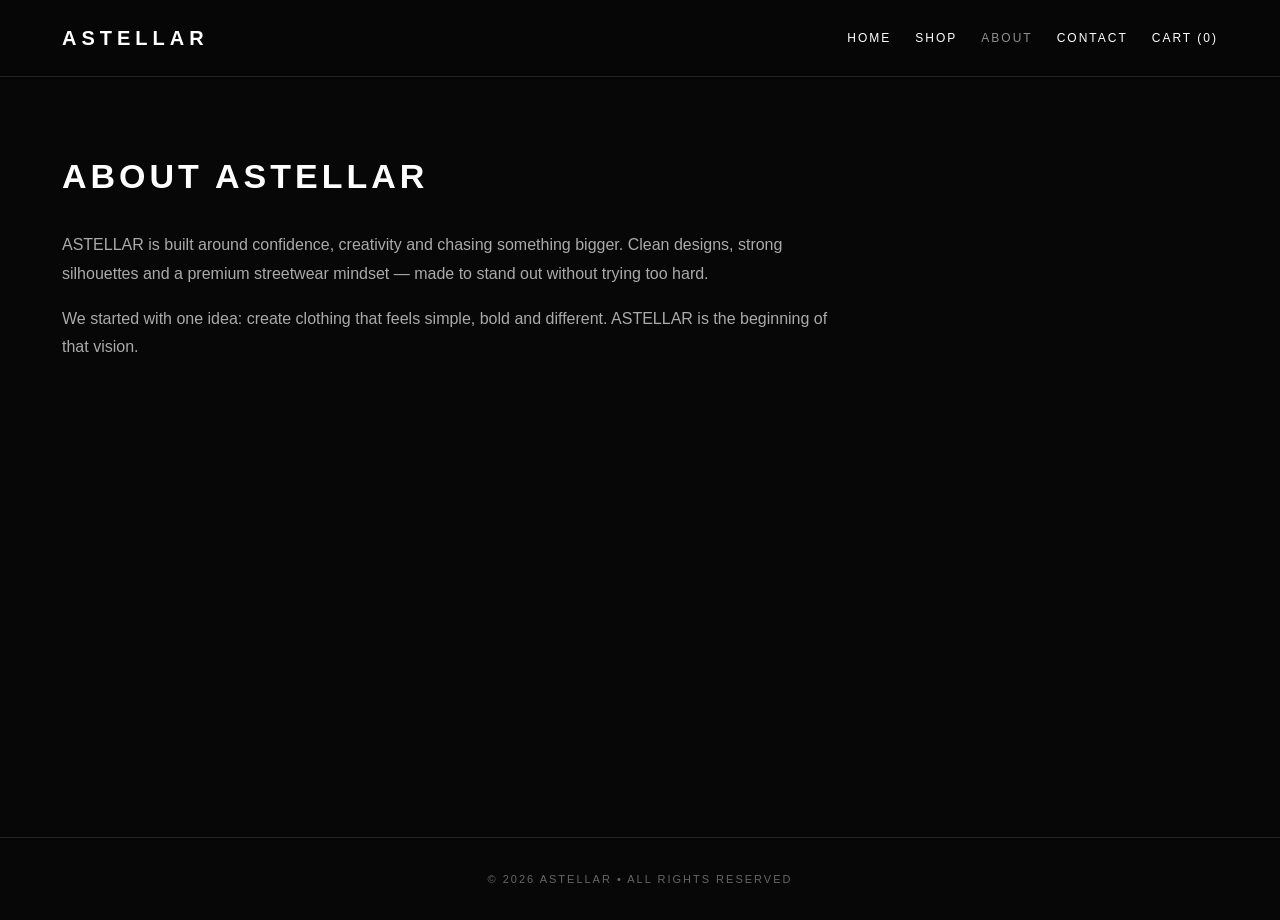
==== about.html @ c462184c "Add files via upload" ====
<!doctype html><html lang="en"><head><meta charset="utf-8"><meta name="viewport" content="width=device-width,initial-scale=1"><title>ASTELLAR — About</title><link rel="stylesheet" href="style.css"></head><body>
<header><nav class="nav"><a class="brand" href="index.html">ASTELLAR</a><div class="links"><a href="index.html">HOME</a><a href="shop.html">SHOP</a><a class="active" href="about.html">ABOUT</a><a href="contact.html">CONTACT</a><a href="cart.html">CART (<span id="count">0</span>)</a></div></nav></header>
<main><section class="wrap"><h1 class="title">ABOUT ASTELLAR</h1><p class="about">ASTELLAR is built around confidence, creativity and chasing something bigger. Clean designs, strong silhouettes and a premium streetwear mindset — made to stand out without trying too hard.</p><p class="about">We started with one idea: create clothing that feels simple, bold and different. ASTELLAR is the beginning of that vision.</p></section></main><footer>© 2026 ASTELLAR • ALL RIGHTS RESERVED</footer><script src="script.js"></script></body></html>
---- style.css ----
*{box-sizing:border-box}html{scroll-behavior:smooth}body{margin:0;background:#070707;color:#fff;font-family:Arial,Helvetica,sans-serif}a{text-decoration:none;color:inherit}
header{position:sticky;top:0;z-index:20;background:rgba(7,7,7,.94);backdrop-filter:blur(12px);border-bottom:1px solid #222}
.nav{max-width:1200px;margin:auto;height:76px;display:flex;align-items:center;justify-content:space-between;padding:0 22px}.brand{font-weight:900;letter-spacing:5px;font-size:20px}
.links{display:flex;gap:24px;font-size:12px;letter-spacing:2px}.links a:hover,.active{opacity:.55}
main{min-height:calc(100vh - 140px)}.hero{min-height:82vh;display:grid;place-items:center;text-align:center;padding:70px 20px;background:radial-gradient(circle at 50% 35%,#292929 0,#0b0b0b 35%,#070707 68%)}
.hero h1{font-size:clamp(60px,12vw,150px);letter-spacing:12px;margin:15px 0;font-weight:900}.hero p{color:#aaa;letter-spacing:5px;font-size:12px}
.btn{display:inline-block;background:#fff;color:#000;padding:15px 26px;margin-top:18px;font-size:12px;font-weight:800;letter-spacing:2px;border:1px solid #fff;cursor:pointer}.btn:hover{background:#000;color:#fff}
.wrap{max-width:1200px;margin:auto;padding:80px 22px}.title{font-size:34px;letter-spacing:4px;margin:0 0 35px}.grid{display:grid;grid-template-columns:repeat(4,1fr);gap:18px}
.card{background:#111;border:1px solid #222;padding-bottom:18px;transition:.25s}.card:hover{transform:translateY(-5px);border-color:#555}.pic{height:330px;background:linear-gradient(145deg,#292929,#0d0d0d);display:grid;place-items:center;color:#666;font-size:11px;letter-spacing:3px}.info{padding:17px}.name{font-weight:800;letter-spacing:1px}.price{color:#aaa;margin-top:8px}.buy{display:block;margin-top:14px;text-align:center;border:1px solid #555;padding:11px;font-size:11px;letter-spacing:2px;cursor:pointer}.buy:hover{background:#fff;color:#000}
.about{max-width:780px;color:#aaa;line-height:1.8;font-size:16px}.contact{display:grid;grid-template-columns:1fr 1fr;gap:35px}.box{border:1px solid #222;padding:30px;background:#0d0d0d}.box p{color:#aaa;line-height:1.7}
.cart-row{display:flex;justify-content:space-between;align-items:center;border-bottom:1px solid #222;padding:18px 0;gap:15px}.remove{background:none;color:#aaa;border:1px solid #444;padding:8px 12px;cursor:pointer}.remove:hover{color:#fff;border-color:#fff}.total{font-size:22px;letter-spacing:2px;margin-top:28px}
form{max-width:700px}.field{margin-bottom:18px}.field label{display:block;font-size:11px;letter-spacing:2px;color:#aaa;margin-bottom:8px}.field input,.field textarea{width:100%;background:#111;border:1px solid #333;color:#fff;padding:14px;font:inherit}.field textarea{min-height:120px;resize:vertical}
footer{border-top:1px solid #222;text-align:center;padding:35px;color:#666;font-size:11px;letter-spacing:2px}
.toast{position:fixed;right:20px;bottom:20px;background:#fff;color:#000;padding:15px 20px;font-size:12px;letter-spacing:1px;transform:translateY(120px);transition:.3s;z-index:50}.toast.show{transform:translateY(0)}
@media(max-width:800px){.links{gap:10px}.grid{grid-template-columns:repeat(2,1fr)}.pic{height:260px}.contact{grid-template-columns:1fr}}
@media(max-width:520px){.brand{font-size:16px}.links{font-size:10px;gap:8px}.links a:nth-child(3){display:none}.grid{grid-template-columns:1fr}.pic{height:330px}.wrap{padding:60px 18px}}
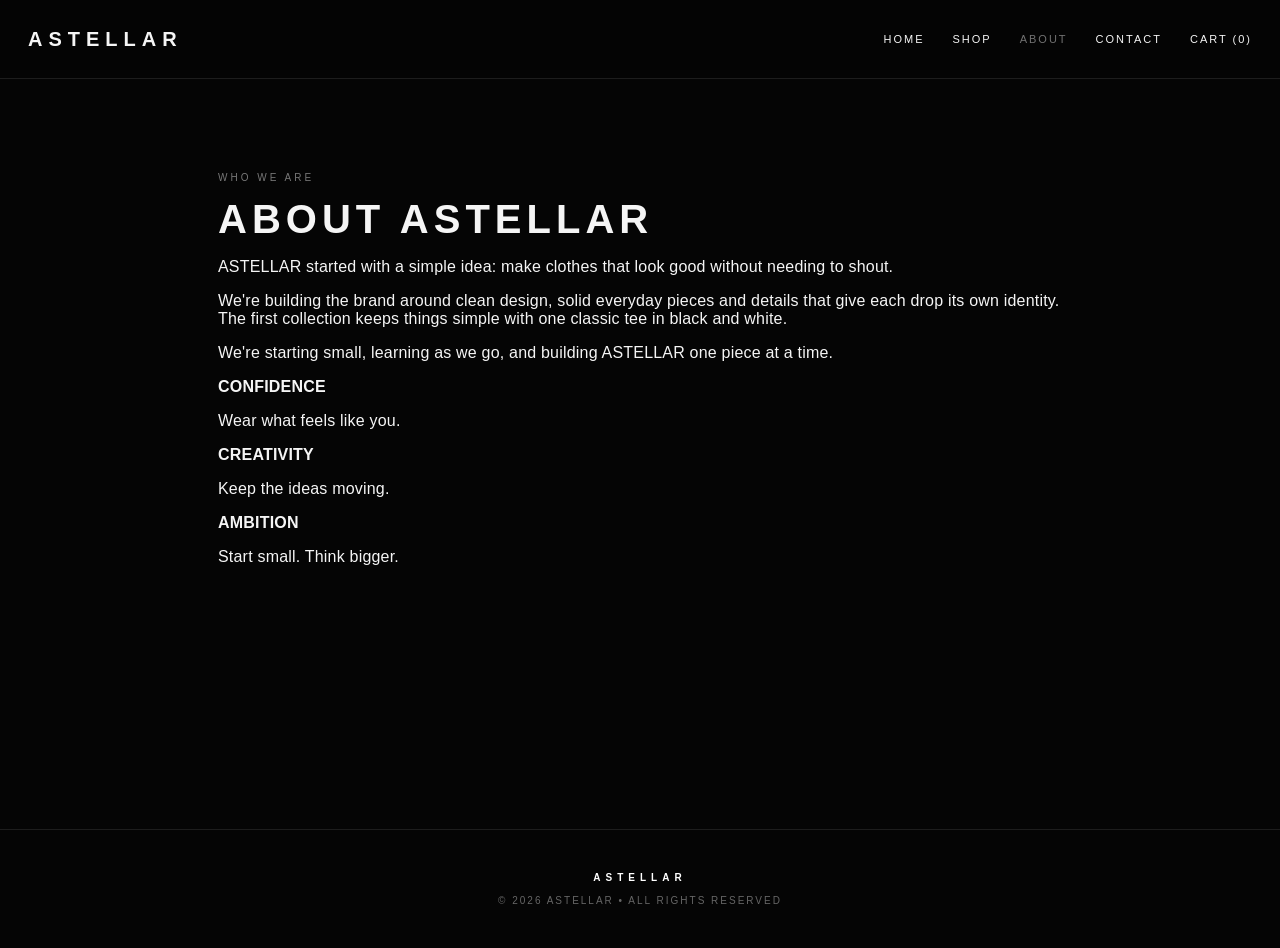
==== commit a2d55ac2: "Redesign ASTELLAR about page" ====
--- a/about.html
+++ b/about.html
@@ -1,3 +1,5 @@
-<!doctype html><html lang="en"><head><meta charset="utf-8"><meta name="viewport" content="width=device-width,initial-scale=1"><title>ASTELLAR — About</title><link rel="stylesheet" href="style.css"></head><body>
-<header><nav class="nav"><a class="brand" href="index.html">ASTELLAR</a><div class="links"><a href="index.html">HOME</a><a href="shop.html">SHOP</a><a class="active" href="about.html">ABOUT</a><a href="contact.html">CONTACT</a><a href="cart.html">CART (<span id="count">0</span>)</a></div></nav></header>
-<main><section class="wrap"><h1 class="title">ABOUT ASTELLAR</h1><p class="about">ASTELLAR is built around confidence, creativity and chasing something bigger. Clean designs, strong silhouettes and a premium streetwear mindset — made to stand out without trying too hard.</p><p class="about">We started with one idea: create clothing that feels simple, bold and different. ASTELLAR is the beginning of that vision.</p></section></main><footer>© 2026 ASTELLAR • ALL RIGHTS RESERVED</footer><script src="script.js"></script></body></html>+<!doctype html>
+<html lang="en"><head><meta charset="utf-8"><meta name="viewport" content="width=device-width,initial-scale=1"><title>ASTELLAR — About</title><link rel="stylesheet" href="style.css"></head>
+<body><header><nav class="nav"><a class="brand" href="index.html">ASTELLAR</a><div class="links"><a href="index.html">HOME</a><a href="shop.html">SHOP</a><a class="active" href="about.html">ABOUT</a><a href="contact.html">CONTACT</a><a href="cart.html">CART (<span id="count">0</span>)</a></div></nav></header>
+<main><section class="wrap narrow"><span class="eyebrow">WHO WE ARE</span><h1 class="title">ABOUT ASTELLAR</h1><div class="about"><p>ASTELLAR started with a simple idea: make clothes that look good without needing to shout.</p><p>We're building the brand around clean design, solid everyday pieces and details that give each drop its own identity. The first collection keeps things simple with one classic tee in black and white.</p><p>We're starting small, learning as we go, and building ASTELLAR one piece at a time.</p></div><div class="about-grid"><div><strong>CONFIDENCE</strong><p>Wear what feels like you.</p></div><div><strong>CREATIVITY</strong><p>Keep the ideas moving.</p></div><div><strong>AMBITION</strong><p>Start small. Think bigger.</p></div></div></section></main>
+<footer><div class="footer-brand">ASTELLAR</div><div>© 2026 ASTELLAR • ALL RIGHTS RESERVED</div></footer><script src="script.js"></script></body></html>
--- a/style.css
+++ b/style.css
@@ -1,17 +1 @@
-
-*{box-sizing:border-box}html{scroll-behavior:smooth}body{margin:0;background:#070707;color:#fff;font-family:Arial,Helvetica,sans-serif}a{text-decoration:none;color:inherit}
-header{position:sticky;top:0;z-index:20;background:rgba(7,7,7,.94);backdrop-filter:blur(12px);border-bottom:1px solid #222}
-.nav{max-width:1200px;margin:auto;height:76px;display:flex;align-items:center;justify-content:space-between;padding:0 22px}.brand{font-weight:900;letter-spacing:5px;font-size:20px}
-.links{display:flex;gap:24px;font-size:12px;letter-spacing:2px}.links a:hover,.active{opacity:.55}
-main{min-height:calc(100vh - 140px)}.hero{min-height:82vh;display:grid;place-items:center;text-align:center;padding:70px 20px;background:radial-gradient(circle at 50% 35%,#292929 0,#0b0b0b 35%,#070707 68%)}
-.hero h1{font-size:clamp(60px,12vw,150px);letter-spacing:12px;margin:15px 0;font-weight:900}.hero p{color:#aaa;letter-spacing:5px;font-size:12px}
-.btn{display:inline-block;background:#fff;color:#000;padding:15px 26px;margin-top:18px;font-size:12px;font-weight:800;letter-spacing:2px;border:1px solid #fff;cursor:pointer}.btn:hover{background:#000;color:#fff}
-.wrap{max-width:1200px;margin:auto;padding:80px 22px}.title{font-size:34px;letter-spacing:4px;margin:0 0 35px}.grid{display:grid;grid-template-columns:repeat(4,1fr);gap:18px}
-.card{background:#111;border:1px solid #222;padding-bottom:18px;transition:.25s}.card:hover{transform:translateY(-5px);border-color:#555}.pic{height:330px;background:linear-gradient(145deg,#292929,#0d0d0d);display:grid;place-items:center;color:#666;font-size:11px;letter-spacing:3px}.info{padding:17px}.name{font-weight:800;letter-spacing:1px}.price{color:#aaa;margin-top:8px}.buy{display:block;margin-top:14px;text-align:center;border:1px solid #555;padding:11px;font-size:11px;letter-spacing:2px;cursor:pointer}.buy:hover{background:#fff;color:#000}
-.about{max-width:780px;color:#aaa;line-height:1.8;font-size:16px}.contact{display:grid;grid-template-columns:1fr 1fr;gap:35px}.box{border:1px solid #222;padding:30px;background:#0d0d0d}.box p{color:#aaa;line-height:1.7}
-.cart-row{display:flex;justify-content:space-between;align-items:center;border-bottom:1px solid #222;padding:18px 0;gap:15px}.remove{background:none;color:#aaa;border:1px solid #444;padding:8px 12px;cursor:pointer}.remove:hover{color:#fff;border-color:#fff}.total{font-size:22px;letter-spacing:2px;margin-top:28px}
-form{max-width:700px}.field{margin-bottom:18px}.field label{display:block;font-size:11px;letter-spacing:2px;color:#aaa;margin-bottom:8px}.field input,.field textarea{width:100%;background:#111;border:1px solid #333;color:#fff;padding:14px;font:inherit}.field textarea{min-height:120px;resize:vertical}
-footer{border-top:1px solid #222;text-align:center;padding:35px;color:#666;font-size:11px;letter-spacing:2px}
-.toast{position:fixed;right:20px;bottom:20px;background:#fff;color:#000;padding:15px 20px;font-size:12px;letter-spacing:1px;transform:translateY(120px);transition:.3s;z-index:50}.toast.show{transform:translateY(0)}
-@media(max-width:800px){.links{gap:10px}.grid{grid-template-columns:repeat(2,1fr)}.pic{height:260px}.contact{grid-template-columns:1fr}}
-@media(max-width:520px){.brand{font-size:16px}.links{font-size:10px;gap:8px}.links a:nth-child(3){display:none}.grid{grid-template-columns:1fr}.pic{height:330px}.wrap{padding:60px 18px}}
+*{box-sizing:border-box}html{scroll-behavior:smooth}body{margin:0;background:#050505;color:#f5f5f5;font-family:Arial,Helvetica,sans-serif;letter-spacing:.2px}a{text-decoration:none;color:inherit}button,input,textarea{font:inherit}.nav{height:78px;max-width:1280px;margin:auto;padding:0 28px;display:flex;align-items:center;justify-content:space-between}.brand{font-size:20px;font-weight:900;letter-spacing:6px}.links{display:flex;gap:28px;font-size:11px;letter-spacing:2px}.links a{transition:.2s}.links a:hover,.links .active{opacity:.45}header{position:sticky;top:0;z-index:30;background:rgba(5,5,5,.92);backdrop-filter:blur(14px);border-bottom:1px solid #1d1d1d}main{min-height:calc(100vh - 150px)}.hero{min-height:calc(100vh - 78px);position:relative;overflow:hidden;background:#000;display:grid;place-items:center}.hero-stars,.hero-stars:before,.hero-stars:after{position:absolute;inset:0;content:"";background-image:radial-gradient(circle at 8% 16%,#fff 0 1px,transparent 1.6px),radial-gradient(circle at 17% 72%,#fff 0 1px,transparent 1.5px),radial-gradient(circle at 27% 32%,#fff 0 1.2px,transparent 1.8px),radial-gradient(circle at 39% 83%,#fff 0 1px,transparent 1.6px),radial-gradient(circle at 49% 20%,#fff 0 1px,transparent 1.6px),radial-gradient(circle at 61% 66%,#fff 0 1.2px,transparent 1.7px),radial-gradient(circle at 72% 27%,#fff 0 1px,transparent 1.5px),radial-gradient(circle at 83% 78%,#fff 0 1px,transparent 1.6px),radial-gradient(circle at 94% 43%,#fff 0 1.2px,transparent 1.7px);background-size:210px 210px,250px 250px,290px 290px,330px 330px,370px 370px,410px 410px,450px 450px,490px 490px,530px 530px;animation:drift 40s linear infinite}.hero-stars:before{opacity:.5;transform:scale(1.15);animation-duration:65s}.hero-stars:after{opacity:.35;transform:scale(1.3);animation-duration:90s}@keyframes drift{to{transform:translate3d(-40px,25px,0)}}.hero:after{content:"";position:absolute;inset:0;background:radial-gradient(circle at center,transparent 20%,rgba(0,0,0,.32) 72%,rgba(0,0,0,.72));pointer-events:none}.hero-center{position:relative;z-index:2;text-align:center;display:flex;flex-direction:column;align-items:center}.hero-logo{width:min(430px,62vw);height:auto;display:block;filter:none;mix-blend-mode:screen}.hero-center p{font-size:11px;letter-spacing:5px;color:#ddd;margin:22px 0 2px}.btn{display:inline-block;background:#fff;color:#000;padding:15px 28px;margin-top:18px;font-size:11px;font-weight:900;letter-spacing:2px;border:1px solid #fff;transition:.2s}.btn:hover{background:#000;color:#fff}.wrap{max-width:1200px;margin:auto;padding:88px 28px}.narrow{max-width:900px}.home-intro{border-top:1px solid #222}.home-intro h1{font-size:44px;letter-spacing:5px;margin:14px 0}.home-intro p{max-width:650px;color:#999;line-height:1.8;font-size:16px}.eyebrow{color:#777;font-size:10px;letter-spacing:3px}.text-link{display:inline-block;margin-top:15px;font-size:11px;letter-spacing:2px;border-bottom:1px solid #555;padding-bottom:7px}.page-head{border-bottom:1px solid #222;padding-bottom:30px;margin-bottom:30px}.page-head p{color:#888}.title{font-size:40px;letter-spacing:5px;margin:12px 0 0}.shop-grid{display:grid;grid-template-columns:repeat(2,minmax(0,1fr));gap:22px}.product-card{background:#0b0b0b;border:1px solid #1f1f1f;transition:.25s}.product-card:hover{border-color:#555;transform:translateY(-4px)}.tee-stage{height:520px;background:#090909;display:grid;place-items:center;position:relative;overflow:hidden}.tee-stage.light{background:#e9e9e9}.tee{width:245px;height:330px;position:relative;background:#151515;clip-path:polygon(25% 0,39% 9%,61% 9%,75% 0,100% 22%,82% 45%,74% 34%,74% 100%,26% 100%,26% 34%,18% 45%,0 22%);filter:drop-shadow(0 25px 24px rgba(0,0,0,.65))}.tee:before{content:"";position:absolute;width:82px;height:42px;border:9px solid #0b0b0b;border-bottom:0;border-radius:50% 50% 0 0;left:50%;top:0;transform:translateX(-50%)}.tee span{position:absolute;top:105px;right:55px;font-size:25px;color:#eee}.white-tee{background:#f5f5f5}.white-tee:before{border-color:#ddd}.black-tee{background:#111}.product-info{padding:22px}.product-info h2{font-size:15px;letter-spacing:2px;margin:0}.product-info p{font-size:11px;color:#777;letter-spacing:2px}.product-info strong{font-size:14px}.view{display:block;margin-top:20px;border-top:1px solid #292929;padding-top:15px;font-size:10px;letter-spacing:2px}.product-detail{display:grid;grid-template-columns:1.05fr .95fr;gap:65px;align-items:start}.product-visual{min-height:680px;background:#090909;display:grid;place-items:center;border:1px solid #1d1d1d}.large-tee{width:340px;height:460px}.large-tee span{top:150px;right:78px;font-size:32px}.product-copy .title{font-size:38px}.product-price{font-size:20px;margin:18px 0 25px}.lead{color:#999;line-height:1.7;max-width:540px;margin-bottom:30px}.product-copy label{display:block;font-size:10px;letter-spacing:2px;color:#aaa;margin-top:22px}.choices{display:flex;gap:8px;flex-wrap:wrap;margin:10px 0}.choice{background:#0b0b0b;border:1px solid #333;color:#fff;padding:11px 16px;font-size:11px;cursor:pointer}.choice:hover,.choice.selected{background:#fff;color:#000;border-color:#fff}.add{width:100%;background:#fff;color:#000;border:1px solid #fff;padding:17px;margin-top:12px;font-weight:900;letter-spacing:2px;cursor:pointer;transition:.2s}.add:hover{background:#000;color:#fff}.add.added{transform:scale(.98);opacity:.7}.msg{color:#999;min-height:20px;font-size:12px}.details{border-top:1px solid #222;margin-top:40px}.details details{border-bottom:1px solid #222;padding:18px 0}.details summary{cursor:pointer;list-style:none;font-size:11px;letter-spacing:2px;font-weight:700}.details summary::-webkit-details-marker{display:none}.details summary:after{content:'+';float:right;color:#777}.details details[open] summary:after{content:'−'}.details p,.details li{color:#999;line-height:1.7;font-size:13px}.cart-layout{display:grid;grid-template-columns:1fr 330px;gap:40px}.cart-item{display:grid;grid-template-columns:105px 1fr auto;gap:20px;align-items:center;padding:20px 0;border-top:1px solid #222}.mini-tee{width:105px;height:125px;transform:scale(.55)}.cart-name{font-weight:800;letter-spacing:1px}.cart-meta{color:#777;font-size:11px;margin-top:8px}.qty{display:flex;align-items:center;gap:8px}.qty button{width:30px;height:30px;background:#0b0b0b;color:#fff;border:1px solid #333;cursor:pointer}.qty span{min-width:25px;text-align:center}.remove{background:none;color:#777;border:0;font-size:10px;letter-spacing:1px;cursor:pointer}.remove:hover{color:#fff}.summary{border:1px solid #222;background:#0b0b0b;padding:25px;height:max-content;position:sticky;top:105px}.summary-row{display:flex;justify-content:space-between;padding:12px 0;color:#999;font-size:13px}.summary-row.total{border-top:1px solid #333;margin-top:8px;padding-top:20px;color:#fff;font-size:20px}.empty{border:1px dashed #333;padding:55px 25px;text-align:center;color:#777}.contact{display:grid;grid-template-columns:1fr 1fr;gap:22px}.box{border:1px solid #222;background:#0b0b0b;padding:30px}.box h3{font-size:12px;letter-spacing:2px}.box p{color:#999;line-height:1.7}.field{margin-bottom:18px}.field label{display:block;font-size:10px;letter-spacing:2px;color:#999;margin-bottom:8px}.field input,.field textarea,.field select{width:100%;background:#080808;border:1px solid #333;color:#fff;padding:14px;outline:none}.field textarea{min-height:120px;resize:vertical}.checkout-grid{display:grid;grid-template-columns:1fr 360px;gap:45px}.secure-note{font-size:11px;color:#777;line-height:1.6;margin-top:18px}.success{display:none;border:1px solid #555;padding:35px;background:#0b0b0b}.success.show{display:block}.success h2{letter-spacing:3px}.success p{color:#999;line-height:1.7}footer{border-top:1px solid #1d1d1d;padding:42px 28px;text-align:center;color:#666;font-size:10px;letter-spacing:2px}.footer-brand{color:#fff;font-weight:900;letter-spacing:5px;margin-bottom:12px}.toast{position:fixed;right:22px;bottom:22px;background:#fff;color:#000;padding:14px 18px;font-size:11px;letter-spacing:1px;transform:translateY(120px);transition:.3s;z-index:60}.toast.show{transform:translateY(0)}@media(max-width:800px){.nav{padding:0 18px}.links{gap:12px;font-size:9px}.shop-grid,.product-detail,.cart-layout,.checkout-grid,.contact{grid-template-columns:1fr}.tee-stage{height:430px}.product-visual{min-height:500px}.summary{position:static}.cart-item{grid-template-columns:75px 1fr}.cart-item .qty{grid-column:2}.cart-item .remove{grid-column:2}.title{font-size:32px}.hero-logo{width:75vw}}@media(max-width:520px){.brand{font-size:15px;letter-spacing:4px}.links a:nth-child(3),.links a:nth-child(4){display:none}.hero-center p{font-size:9px;letter-spacing:3px}.wrap{padding:60px 18px}.home-intro h1{font-size:32px}.product-visual{min-height:430px}.large-tee{width:270px;height:365px}.tee-stage{height:370px}.tee{width:205px;height:280px}}
